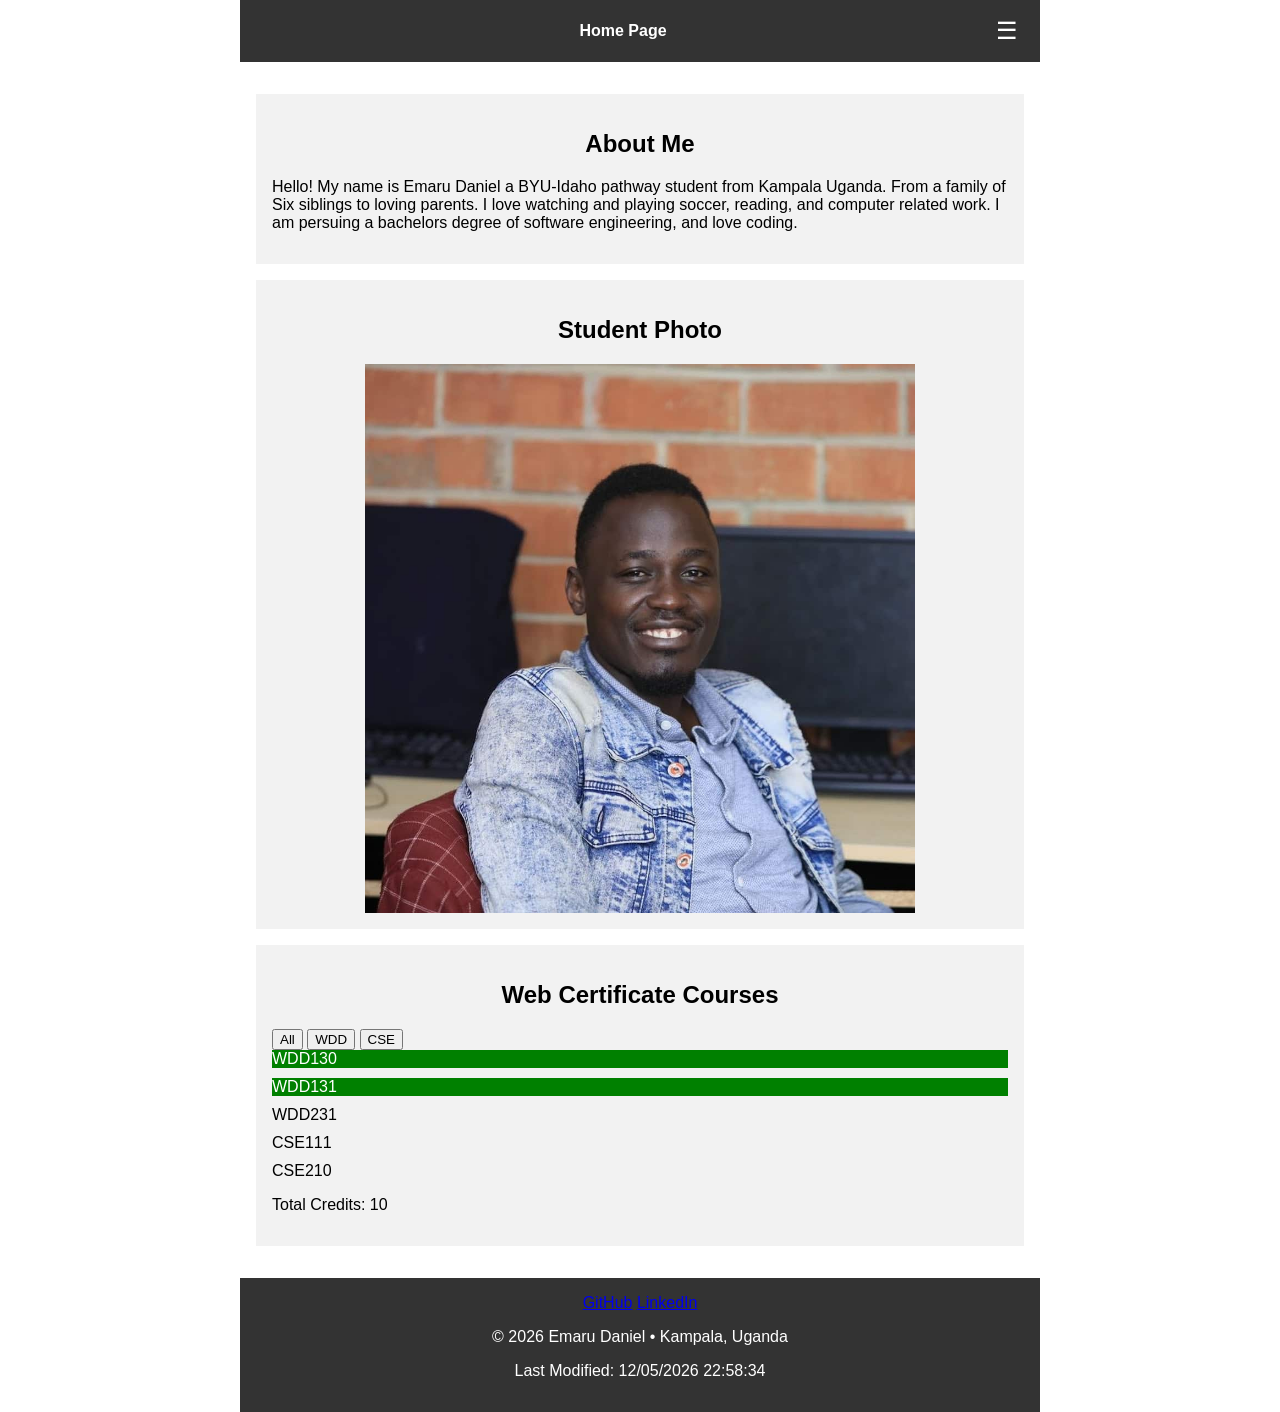
==== index.html @ 0ed2865d "W01 Assignment: Course Home Page" ====
<!DOCTYPE html>
<html lang="en">
<head>
<meta charset="UTF-8">
<meta name="description" content="Course Home Page">
<meta name="author" content="Your Name">
<meta name="viewport" content="width=device-width, initial-scale=1.0">

<title>WDD231 Home</title>

<link rel="stylesheet" href="styles/normalize.css">
<link rel="stylesheet" href="styles/mobile.css">
<link rel="stylesheet" href="styles/larger.css">

<script src="scripts/navigation.js" defer></script>
<script src="scripts/date.js" defer></script>
<script src="scripts/courses.js" defer></script>
</head>

<body>

<header>
    <span>Home Page</span>

    <button id="menu">☰</button>

    <nav id="nav">
        <ul>
            <li><a href="#">Home</a></li>
            <li><a href="#">Chamber</a></li>
            <li><a href="#">Final</a></li>
        </ul>
    </nav>
</header>

<main>

<section>
<h2>About Me</h2>
<p>Hello!
    My name is Emaru Daniel a BYU-Idaho pathway student from Kampala Uganda. From a family of Six siblings to loving parents. I love watching and playing soccer, reading, and computer related work. I am persuing a bachelors degree of software engineering, and love coding.</p>
</section>

<section>
<h2>Student Photo</h2>
<img src="images/photo.jpg" alt="Student Photo">
</section>

<section>
<h2>Web Certificate Courses</h2>

<div class="buttons">
<button id="all">All</button>
<button id="wdd">WDD</button>
<button id="cse">CSE</button>
</div>

<div id="courses"></div>

<p>Total Credits: <span id="credits"></span></p>

</section>

</main>

<footer>

<div class="social">
<a href="https://github.com">GitHub</a>
<a href="https://linkedin.com">LinkedIn</a>
</div>

<p>
© <span id="currentyear"></span> Emaru Daniel • Kampala, Uganda
</p>

<p id="lastModified"></p>

</footer>

</body>
</html>
---- styles/mobile.css ----
* {
    box-sizing: border-box;
}

body {
    margin: 0;
    font-family: Arial, sans-serif;
}

h1, h2 {
    text-align: center;
}

/* Center page content */
header, main, footer {
    max-width: 800px;
    margin: 0 auto;
    padding: 1rem;
}

/* Header */
header {
    display: flex;
    justify-content: space-between;
    align-items: center;
    background: #333;
    color: white;
}

header span {
    margin: 0 auto;
    font-weight: bold;
}

/* Mobile navigation */
#menu {
    font-size: 1.5rem;
    background: none;
    border: none;
    color: white;
}

nav {
    display: none;
}

nav.open {
    display: block;
}

nav ul {
    list-style: none;
    padding: 0;
}

/* Sections */
section {
    background: #f2f2f2;
    margin: 1rem 0;
    padding: 1rem;
}

/* Course cards */
#courses {
    display: grid;
    gap: 10px;
}

.completed {
    background: green;
    color: white;
}

section img {
    width: 100%;
    max-width: 550px;
    height: auto;
    display: block;
    margin: 0 auto;
}

/* Footer */
footer {
    text-align: center;
    background: #333;
    color: white;
}
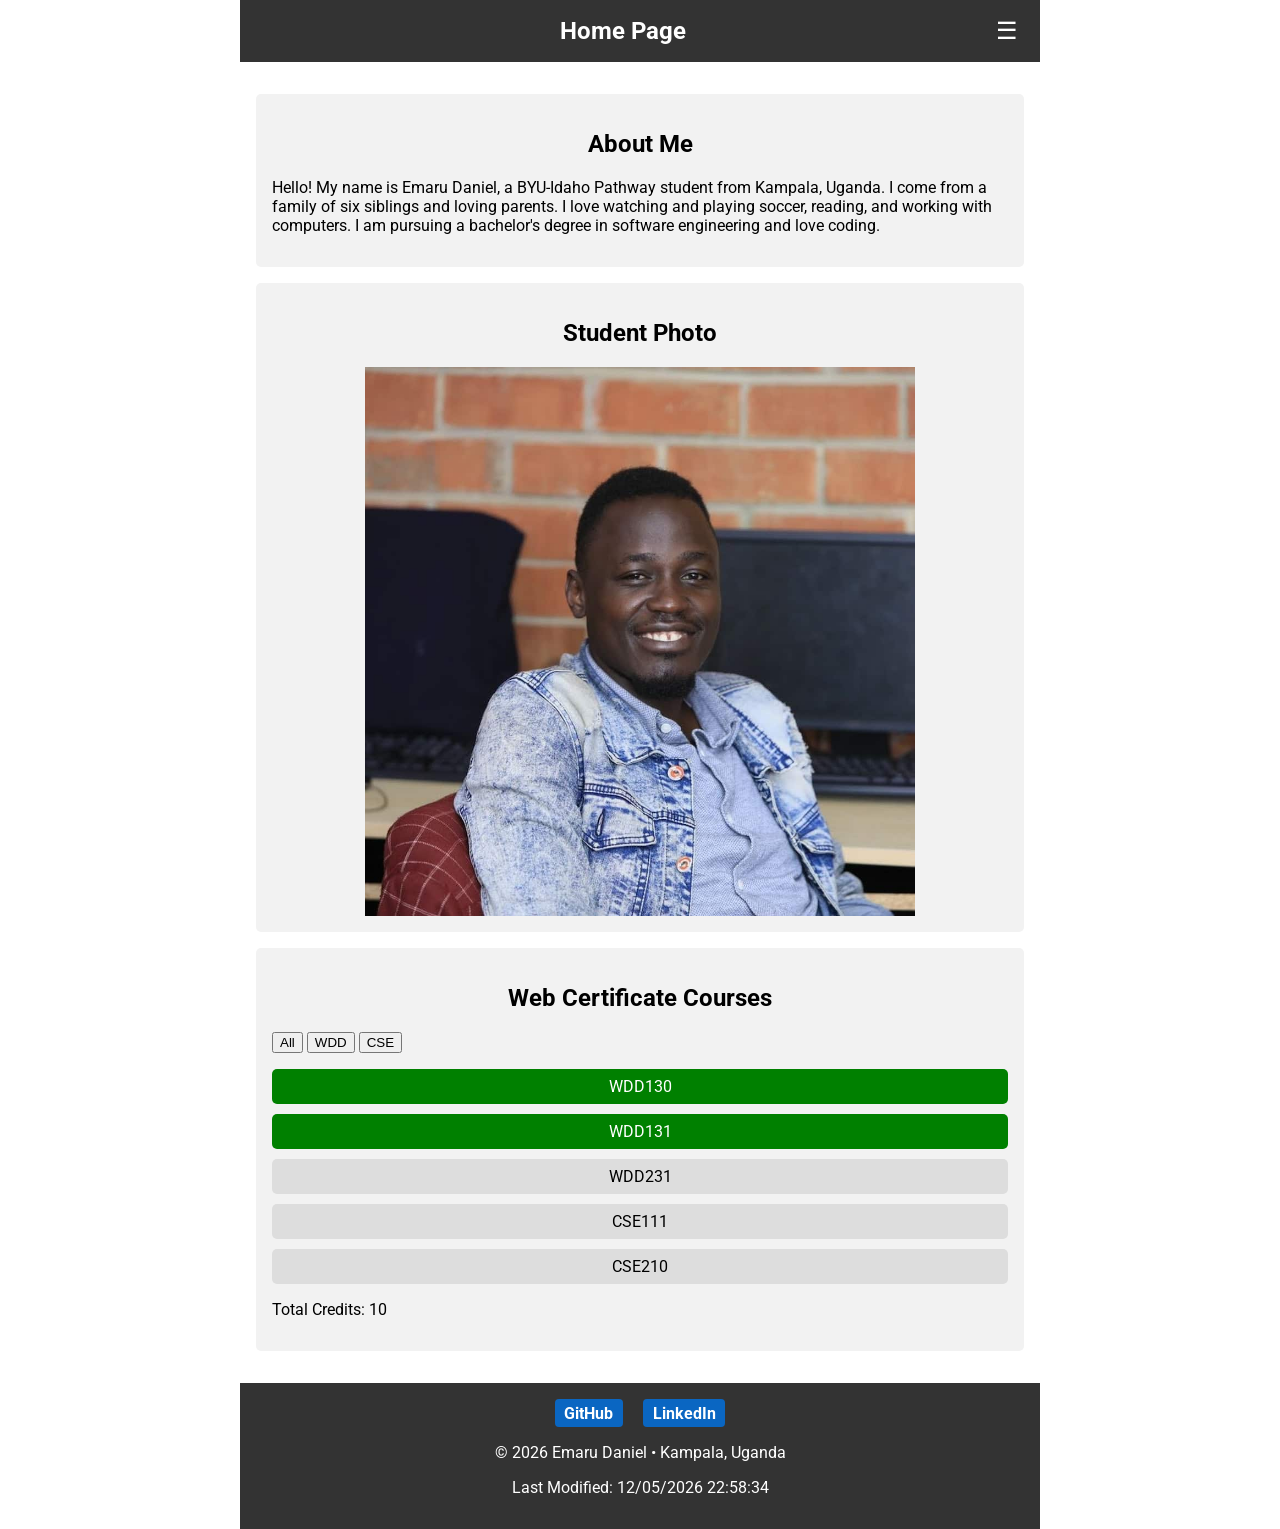
==== commit 06b7061d: "W01 Assignment: Course Home Page" ====
--- a/index.html
+++ b/index.html
@@ -2,16 +2,23 @@
 <html lang="en">
 <head>
 <meta charset="UTF-8">
-<meta name="description" content="Course Home Page">
-<meta name="author" content="Your Name">
+<meta name="description" content="Course home page for WDD231 featuring student information, web certificate courses, and links to course projects and resources.">
+<meta name="author" content="Emaru Daniel">
 <meta name="viewport" content="width=device-width, initial-scale=1.0">
 
 <title>WDD231 Home</title>
 
+<!-- Google Fonts preconnect -->
+<link rel="preconnect" href="https://fonts.googleapis.com">
+<link rel="preconnect" href="https://fonts.gstatic.com" crossorigin>
+<link href="https://fonts.googleapis.com/css2?family=Roboto:wght@400;700&display=swap" rel="stylesheet">
+
+<!-- CSS -->
 <link rel="stylesheet" href="styles/normalize.css">
 <link rel="stylesheet" href="styles/mobile.css">
 <link rel="stylesheet" href="styles/larger.css">
 
+<!-- JS -->
 <script src="scripts/navigation.js" defer></script>
 <script src="scripts/date.js" defer></script>
 <script src="scripts/courses.js" defer></script>
@@ -20,9 +27,8 @@
 <body>
 
 <header>
-    <span>Home Page</span>
-
-    <button id="menu">☰</button>
+    <h1>Home Page</h1>
+    <button id="menu" aria-label="Toggle navigation">☰</button>
 
     <nav id="nav">
         <ul>
@@ -34,49 +40,41 @@
 </header>
 
 <main>
-
 <section>
 <h2>About Me</h2>
-<p>Hello!
-    My name is Emaru Daniel a BYU-Idaho pathway student from Kampala Uganda. From a family of Six siblings to loving parents. I love watching and playing soccer, reading, and computer related work. I am persuing a bachelors degree of software engineering, and love coding.</p>
+<p>Hello! My name is Emaru Daniel, a BYU-Idaho Pathway student from Kampala, Uganda. I come from a family of six siblings and loving parents. I love watching and playing soccer, reading, and working with computers. I am pursuing a bachelor's degree in software engineering and love coding.</p>
 </section>
 
 <section>
 <h2>Student Photo</h2>
-<img src="images/photo.jpg" alt="Student Photo">
+<img src="images/photo.jpg" alt="Emaru Daniel student photo">
 </section>
 
 <section>
 <h2>Web Certificate Courses</h2>
 
 <div class="buttons">
-<button id="all">All</button>
-<button id="wdd">WDD</button>
-<button id="cse">CSE</button>
+    <button id="all">All</button>
+    <button id="wdd">WDD</button>
+    <button id="cse">CSE</button>
 </div>
 
 <div id="courses"></div>
 
 <p>Total Credits: <span id="credits"></span></p>
-
 </section>
 
 </main>
 
 <footer>
-
 <div class="social">
-<a href="https://github.com">GitHub</a>
-<a href="https://linkedin.com">LinkedIn</a>
+    <a href="https://github.com" target="_blank" rel="noopener noreferrer">GitHub</a>
+    <a href="https://linkedin.com" target="_blank" rel="noopener noreferrer">LinkedIn</a>
 </div>
 
-<p>
-© <span id="currentyear"></span> Emaru Daniel • Kampala, Uganda
-</p>
-
+<p>© <span id="currentyear"></span> Emaru Daniel • Kampala, Uganda</p>
 <p id="lastModified"></p>
-
 </footer>
 
 </body>
-</html>
+</html>
--- a/styles/mobile.css
+++ b/styles/mobile.css
@@ -4,14 +4,14 @@
 
 body {
     margin: 0;
-    font-family: Arial, sans-serif;
+    font-family: 'Roboto', Arial, sans-serif;
 }
 
 h1, h2 {
     text-align: center;
 }
 
-/* Center page content */
+/* Layout */
 header, main, footer {
     max-width: 800px;
     margin: 0 auto;
@@ -23,13 +23,14 @@
     display: flex;
     justify-content: space-between;
     align-items: center;
-    background: #333;
+    background-color: #333;
     color: white;
 }
 
-header span {
+header h1 {
     margin: 0 auto;
-    font-weight: bold;
+    font-weight: 700;
+    font-size: 1.5rem;
 }
 
 /* Mobile navigation */
@@ -38,6 +39,7 @@
     background: none;
     border: none;
     color: white;
+    cursor: pointer;
 }
 
 nav {
@@ -51,26 +53,52 @@
 nav ul {
     list-style: none;
     padding: 0;
+    margin: 0;
+}
+
+nav ul li {
+    margin: 0.5rem 0;
+}
+
+nav a {
+    text-decoration: none;
+    color: white;
 }
 
 /* Sections */
 section {
-    background: #f2f2f2;
+    background-color: #f2f2f2;
     margin: 1rem 0;
     padding: 1rem;
+    border-radius: 5px;
 }
 
 /* Course cards */
 #courses {
     display: grid;
     gap: 10px;
+    margin-top: 1rem;
 }
 
-.completed {
-    background: green;
+#courses div {
+    padding: 0.5rem;
+    text-align: center;
+    border-radius: 5px;
+    background-color: #ddd;
+    cursor: default;
+}
+
+#courses div.completed {
+    background-color: green;
     color: white;
 }
 
+#courses div:hover {
+    transform: scale(1.03);
+    transition: 0.2s;
+}
+
+/* Images */
 section img {
     width: 100%;
     max-width: 550px;
@@ -82,6 +110,37 @@
 /* Footer */
 footer {
     text-align: center;
-    background: #333;
+    background-color: #333;
     color: white;
+    padding: 1rem 0;
 }
+
+footer a {
+    color: white;
+    margin: 0 0.5rem;
+    text-decoration: none;
+}
+
+/* Social links colors */
+footer .social a {
+    display: inline-block;
+    margin: 0 0.5rem;
+    padding: 0.3rem 0.6rem;
+    border-radius: 4px;
+    color: white; /* default text */
+    text-decoration: none;
+    font-weight: bold;
+    transition: background 0.3s;
+}
+
+footer .social a[href*="github"] {
+    background-color: #0A66C2; /* GitHub dark gray/black */
+}
+
+footer .social a[href*="linkedin"] {
+    background-color: #0A66C2; /* LinkedIn official blue */
+}
+
+footer .social a:hover {
+    opacity: 0.8;
+}
